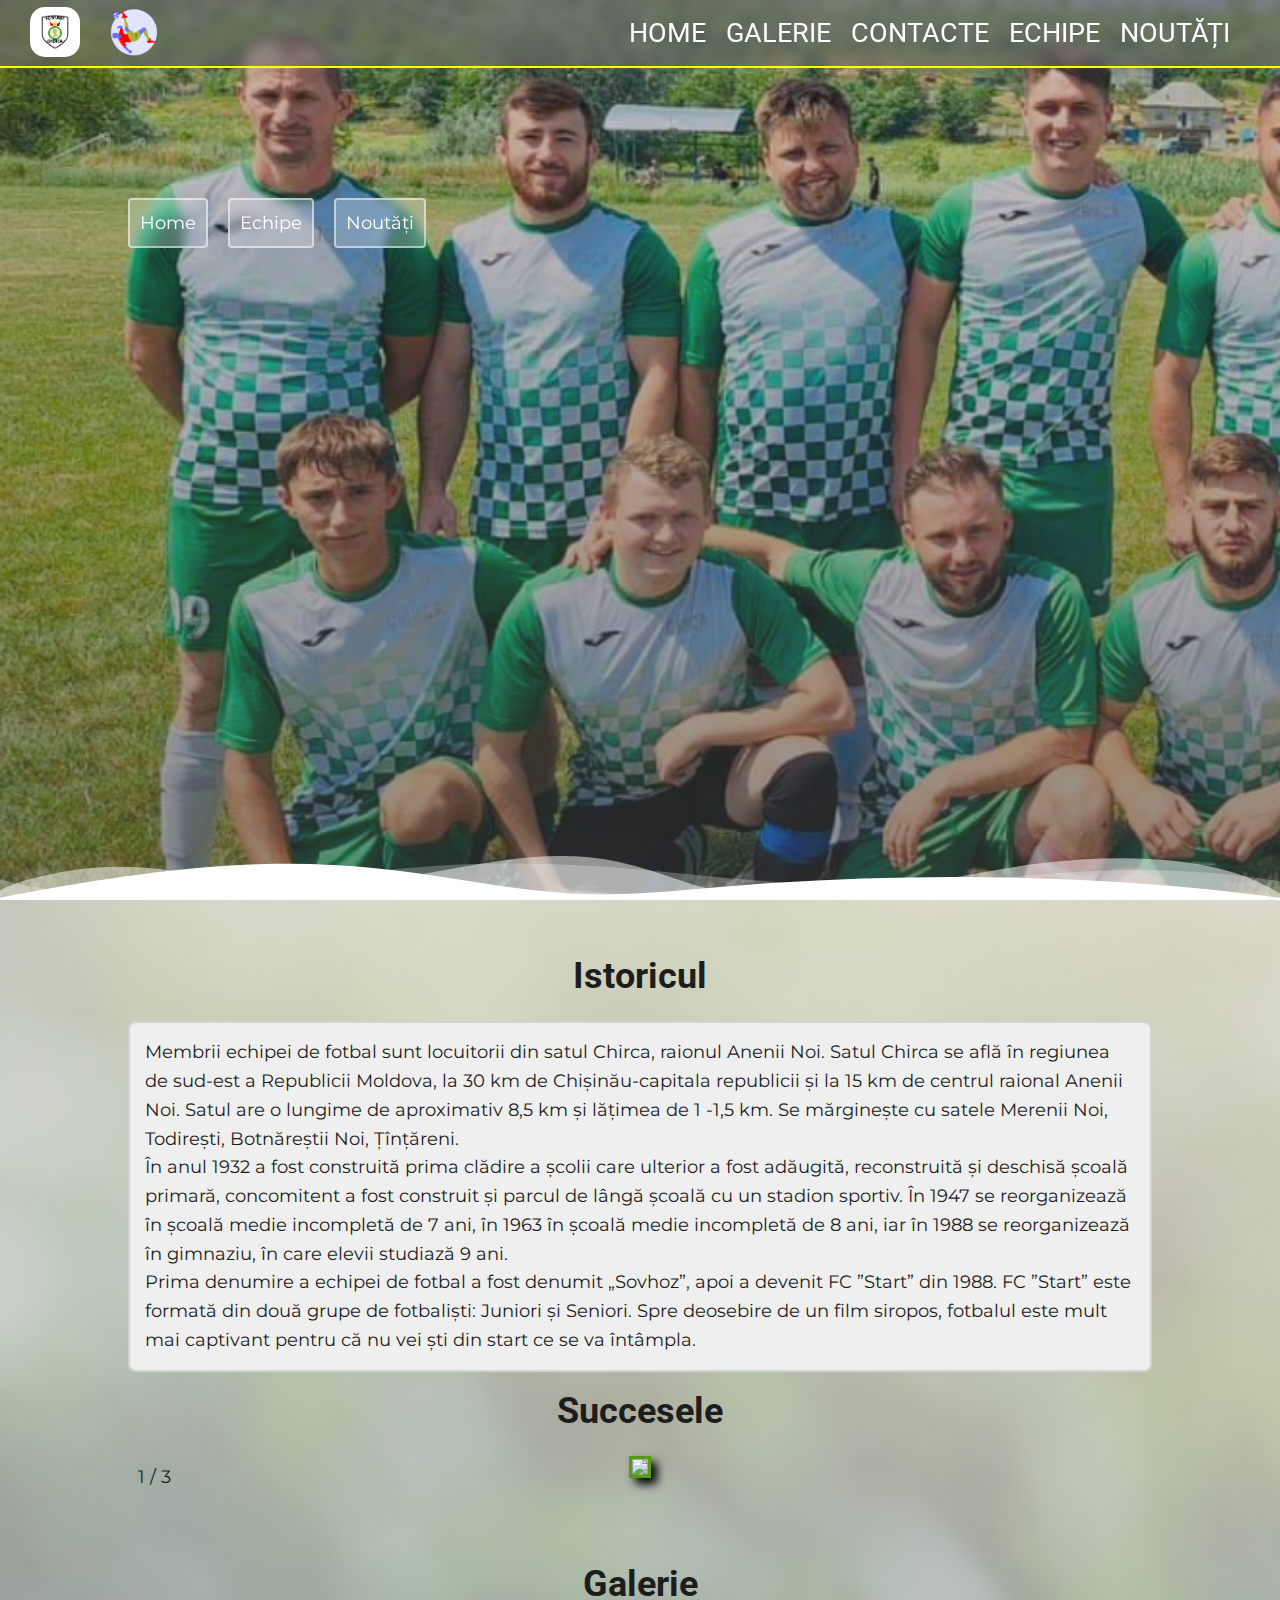
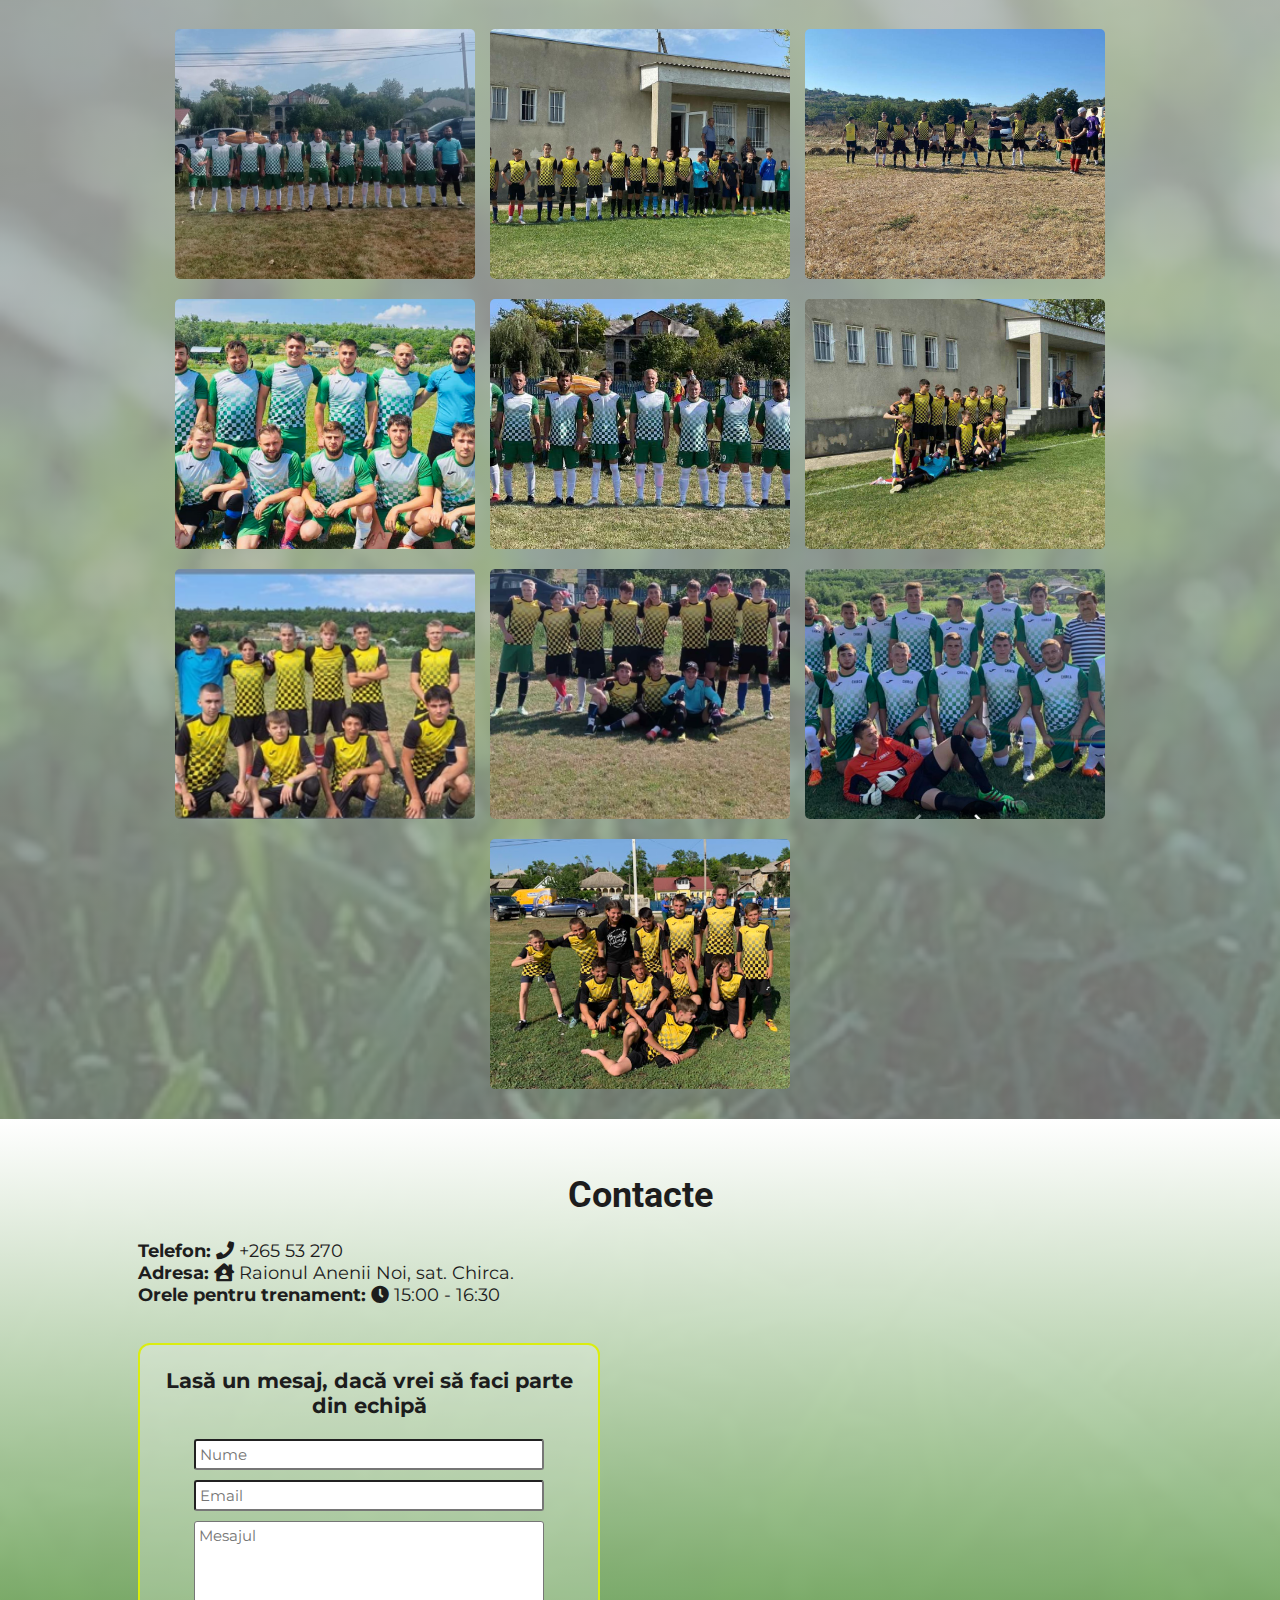
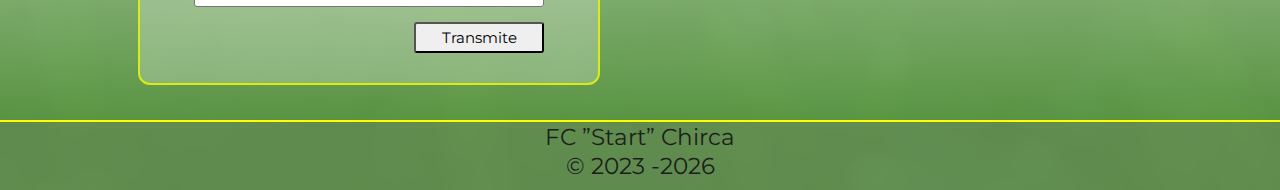
==== index.html @ 76280868 "Add files via upload" ====
<!DOCTYPE html>
<html lang="en">

<head>
    <meta charset="UTF-8">
    <meta name="viewport" content="width=device-width, initial-scale=1.0">
    <link rel="stylesheet" href="css/style.css" />
    <link rel="icon" href="images/icon.png" />
    <link rel="stylesheet" href="https://cdnjs.cloudflare.com/ajax/libs/font-awesome/5.15.2/css/all.min.css" />
    <link rel="stylesheet" href="css/lightbox.css" />

    <script src="js/lightbox.js" defer></script>
    <script src="js/main.js" defer></script>
    <script src="js/slider.js" defer></script>

    <title>Echipa de fotbal</title>
</head>

<body>
    <header data-aos="fade-down">
        <a href="index.html">
            <img src="images/logou.png">
            <img src="images/icon.png">
        </a>
        <navbar class="nav" id="navbar">
            <a onclick="mobile()" href="index.html#despre">Home</a>
            <a onclick="mobile()" href="index.html#galerie">Galerie</a>
            <a onclick="mobile()" href="index.html#contacte">Contacte</a>
            <a href="pages/echipe.html">Echipe</a>
            <a href="pages/noutati.html">Noutăți</a>
            <i onclick="mobile()" class="fa fa-bars hamburger" aria-hidden="true"></i>

        </navbar>
    </header>
    <section id="intro">
        <div class="intro-content" data-aos="fade-in" data-aos-delay="500">
            <a class="intro-btn" id="despre-btn" href="#despre">Home</a>
            <a class="intro-btn" href="pages/echipe.html">Echipe</a>
            <a class="intro-btn" href="pages/noutati.html">Noutăți</a>
            <br />
        </div>
        <div class="custom-shape-divider-bottom-1706965773">
            <svg data-name="Layer 1" xmlns="http://www.w3.org/2000/svg" viewBox="0 0 1200 120"
                preserveAspectRatio="none">
                <path
                    d="M0,0V46.29c47.79,22.2,103.59,32.17,158,28,70.36-5.37,136.33-33.31,206.8-37.5C438.64,32.43,512.34,53.67,583,72.05c69.27,18,138.3,24.88,209.4,13.08,36.15-6,69.85-17.84,104.45-29.34C989.49,25,1113-14.29,1200,52.47V0Z"
                    opacity=".25" class="shape-fill"></path>
                <path
                    d="M0,0V15.81C13,36.92,27.64,56.86,47.69,72.05,99.41,111.27,165,111,224.58,91.58c31.15-10.15,60.09-26.07,89.67-39.8,40.92-19,84.73-46,130.83-49.67,36.26-2.85,70.9,9.42,98.6,31.56,31.77,25.39,62.32,62,103.63,73,40.44,10.79,81.35-6.69,119.13-24.28s75.16-39,116.92-43.05c59.73-5.85,113.28,22.88,168.9,38.84,30.2,8.66,59,6.17,87.09-7.5,22.43-10.89,48-26.93,60.65-49.24V0Z"
                    opacity=".5" class="shape-fill"></path>
                <path
                    d="M0,0V5.63C149.93,59,314.09,71.32,475.83,42.57c43-7.64,84.23-20.12,127.61-26.46,59-8.63,112.48,12.24,165.56,35.4C827.93,77.22,886,95.24,951.2,90c86.53-7,172.46-45.71,248.8-84.81V0Z"
                    class="shape-fill"></path>
            </svg>
        </div>
    </section>
    <main>
        <section id="despre" data-aos="fade-in">
            <h1 class="centered">Istoricul</h1>
            <p class="p-despre">
                Membrii echipei de fotbal sunt locuitorii din satul Chirca, raionul Anenii Noi. Satul Chirca se
                află în regiunea de sud-est a Republicii Moldova, la 30 km de Chișinău-capitala republicii și la 15 km
                de centrul raional Anenii Noi. Satul are o lungime de aproximativ 8,5 km și lățimea de 1 -1,5 km. Se
                mărginește cu satele Merenii Noi, Todirești, Botnăreștii Noi, Țînțăreni.
                <br />
                În anul 1932 a fost construită prima clădire a școlii care ulterior a fost adăugită, reconstruită și
                deschisă școală primară, concomitent a fost construit și parcul de lângă școală cu un stadion sportiv.
                În 1947 se reorganizează în școală medie incompletă de 7 ani, în 1963 în școală
                medie incompletă de 8 ani, iar în 1988 se reorganizează în gimnaziu, în care elevii studiază 9 ani.
                <br />
                Prima denumire a echipei de fotbal a fost denumit „Sovhoz”, apoi a devenit FC ”Start” din 1988. FC
                ”Start” este formată din două grupe de fotbaliști: Juniori și Seniori.
                Spre deosebire de un film siropos, fotbalul este mult mai captivant pentru că nu vei ști din start ce se
                va întâmpla.
            <h1 class="centered">Succesele</h1>
            <div class="succesele-imagini">
                <div class="slidesshow-cont">
                    <center>
                        <div class="slide">
                            <div class="numer-slide">1 / 3</div>
                            <img src="images/s8.png">
                        </div>
                        <div class="slide">
                            <div class="numer-slide">2 / 3</div>
                            <img src="images/s7.png">
                        </div>
                        <div class="slide">
                            <div class="numer-slide">3 / 3</div>
                            <img src="images/s2.jpg">
                        </div>
                    </center>
                </div>
            </div>
        </section>
        <section id="galerie" data-aos="fade-in">
            <h1 class="centered">Galerie</h1>
            <div class="container-galerie">
                <a data-aos="zoom-in-down" data-aos-delay="400" href="images/f3.jpg">
                    <img src="images/f3.jpg">
                </a>

                <a data-aos="zoom-in-down" data-aos-delay="600" href="images/f4.jpg">
                    <img src="images/f4.jpg">
                </a>

                <a data-aos="zoom-in-down" data-aos-delay="800" href="images/f5.jpg">
                    <img src="images/f5.jpg">
                </a>

                <a data-aos="zoom-in-down" data-aos-delay="1000" href="images/f6.jpg">
                    <img src="images/f6.jpg">
                </a>

                <a data-aos="zoom-in-down" data-aos-delay="1100" href="images/f7.jpg">
                    <img src="images/f7.jpg">
                </a>

                <a data-aos="zoom-in-down" data-aos-delay="1200" href="images/f8.jpg">
                    <img src="images/f8.jpg">
                </a>
                <a data-aos="zoom-in-down" data-aos-delay="1250" href="images/f11.png">
                    <img src="images/f11.png">
                </a>
                <a data-aos="zoom-in-down" data-aos-delay="1300" href="images/e13.jpg">
                    <img src="images/e13.jpg">
                </a>
                <a data-aos="zoom-in-down" data-aos-delay="1300" href="images/f10.png">
                    <img src="images/f10.png">
                </a>
                <a data-aos="zoom-in-down" data-aos-delay="1300" href="images/f12.png">
                    <img src="images/f12.png">
                </a>
            </div>

        </section>
        <section id="contacte" data-aos="fade-in">
            <h1 class="centered">Contacte</h1>
            <div class="row">
                <div class="col-50 contacte-info">
                    <b>Telefon:</b>
                    <i class='fas fa-phone'></i>
                    <a href="tel:+265 53 270">+265 53 270 </a>
                    <br />

                    <b>Adresa: </b>
                    <i class='fas fa-house-user'></i>
                    <span> Raionul Anenii Noi, sat. Chirca.</span>
                    <br />
                    <b>Orele pentru trenament:</b>
                    <i class="fas fa-clock"></i>
                    <span> 15:00 - 16:30 </span>
                    <br /><br />
                    <div class="formular-container">
                        <form id="formular">
                            <h3>Lasă un mesaj, dacă vrei să faci parte din echipă</h3>
                            <input type="text" id="nume" placeholder="Nume" required>
                            <br />
                            <input type="email" id="email" placeholder="Email" required>
                            <br />
                            <textarea id="mesaj" rows="4" placeholder="Mesajul" required></textarea>
                            <br />
                            <input type="button" value="Transmite" onclick="send()">

                        </form>

                    </div>

                </div>
                <div class="col-50">
                    <iframe
                        src="https://www.google.com/maps/embed?pb=!1m18!1m12!1m3!1d2724.8843421335537!2d29.10164827434111!3d46.92465573482272!2m3!1f0!2f0!3f0!3m2!1i1024!2i768!4f13.1!3m3!1m2!1s0x40c97472e918efff%3A0x274dc02933626391!2sStadion%20Chirca!5e0!3m2!1sru!2s!4v1707836355784!5m2!1sru!2s"
                        width="400" height="450" style="border:0;" allowfullscreen="" loading="lazy"
                        referrerpolicy="no-referrer-when-downgrade"></iframe>

                </div>

            </div>

        </section>
    </main>

    <footer>
        <div> FC ”Start” Chirca <I class="FC Start"></I></div>
        &copy; 2023
        <script>new Date().getFullYear() > 2023 && document.write("-" + new Date().getFullYear());</script>
    </footer>
    </main>

</body>

</html>
---- css/style.css ----
@import url('https://fonts.googleapis.com/css2?family=Montserrat:@1&family=Roboto:,wght@0,300;1,400&display=swap');

:root {
    --primary: white;
    --secondary: #daed0f;
    --text: #1d1d1d;
    --sectionbg: #58993fe0;
}

* {
    box-sizing: border-box;
}

html {
    font-family: Montserrat;
    font-size: 18px;
}

body {
    color: var(--text);
    margin: 0px;
    background: linear-gradient(#ffffffcf, #797575b6), url("../images/n4.jpg");
    background-size: cover;
    background-repeat: no-repeat;
}

header {
    padding: 7px 50px 4px 5px;
    background-color: #6a67679b;
    position: fixed;
    z-index: 2;
    width: 100%;
    backdrop-filter: blur(5px);
    border-bottom: 2px solid yellow;
}

header img {
    height: 50px;
    border-radius: 30%;
    margin-left: 2%;
}

footer {
    text-align: center;
    font-size: 1.3rem;
    min-height: 70px;
    background-color: rgba(96, 145, 76, 0.88);
    border-top: 2px solid yellow;
}

a {
    text-decoration: none !important;
}

p {
    line-height: 160%;
}

.nav {
    float: right;
    padding-top: 10px;
}

.nav a {
    color: var(--primary);
    font-size: 1.5rem;
    text-transform: uppercase;
    margin-left: 15px;
    font-family: Roboto;
}

.nav a:hover {
    color: rgba(20, 160, 20, 0.925);

}

h1 {
    font-family: Roboto;
    font-size: 2rem;
    margin-top: 5px;
}

#intro {
    min-height: 100vh;
    background: linear-gradient(#41414140, #4141418b), url(../images/f1.png);
    background-size: cover;
    color: var(--primary);
    position: relative;
}

.intro-content {
    padding-top: 22vh;
    padding-left: 10%;
}

.intro-content h1 {
    font-size: 2rem;
    margin-top: 0px;
    margin-bottom: -15px;
}

.intro-btn {
    display: inline-block;
    background-color: #ffffff3d;
    padding: 12px 10px;
    margin-right: 15px;
    border-radius: 4px;
    border: 2px solid #ffffff86;

    backdrop-filter: blur(5px);
    color: var(--primary);
}

.intro-btn:hover {
    filter: opacity(0.8s);
}

.logou {
    height: 90px;
    border-radius: 20px;

}

.custom-shape-divider-bottom-1675262823 {
    position: absolute;
    bottom: 0;
    left: 0;
    width: 100%;
    overflow: hidden;
    line-height: 0;
}

.hamburger {
    color: var(--primary);
    font-size: 1.7rem;
    cursor: pointer;
    display: none !important;
}

.custom-shape-divider-bottom-1706965773 {
    position: absolute;
    bottom: 0;
    left: 0;
    width: 100%;
    overflow: hidden;
    line-height: 0;
    transform: rotate(180deg);
}

.custom-shape-divider-bottom-1706965773 svg {
    position: relative;
    display: block;
    width: calc(100% + 1.3px);
    height: 48px;
}

.custom-shape-divider-bottom-1706965773 .shape-fill {
    fill: #FFFFFF;
}

main section {
    padding: 50px 15% 25px 15%;
    position: relative;
}

.centered {
    text-align: center;
}

.p-despre {
    border: 2px lightgrey solid;
    padding: 15px;
    border-radius: 8px;
    background-color: #efefef;
}

.slideshow-container {
    height: 450px;
    display: flex;
    justify-content: center;
}

.slide {
    display: none;
    position: relative;
}

.slide img {
    max-height: 100%;
    max-height: 350px;
    border: 3px solid #569c10;
    box-shadow: 6px 6px 10px black;
}

.numer-slide {
    position: absolute;
    left: 10px;
    top: 10px;

}

.slideshow-cont {
    height: 400px;
    display: flex;
    justify-content: center;
}

#despre>i,#galerie>i {
    position: absolute;
    font-size: 2rem;
    z-index: -1.8;
}

#galerie {
    min-height: 60vh;
}

.container-galerie img {
    width: 300px;
    height: 250px;
    object-fit: cover;
    border-radius: 5px;
}

.container-galerie {
    display: flex;
    flex-wrap: wrap;
    gap: 15px;
    justify-content: center;

}

.container-galerie img:hover {
    filter: drop-shadow(0 0 4px var(--secondary));
}

.row {
    overflow: auto;

}

[class^="col-"] {
    float: left;
    padding: 0px 10px;
}

.col-50 {
    width: 50%;
}

#contacte {
    background: linear-gradient(var(--primary), var(--sectionbg));
}

.harta {
    width: 50%;
    height: 450px;
    border-radius: 7px;
}

.contacte-info a {
    color: var(--text) !important;
}

.formular-container {
    background-color: #ffffff40;
    margin-right: 30px;
    max-width: 500px;
    border-radius: 12px;
    text-align: center;
    padding: 2px 10px 20px 10px;
    margin-top: 15px;
    border: 2px solid var(--secondary);
    overflow: auto;
}
.formular-container input,  .formular-container textarea {
    font-family: inherit;
    width: 80%;
    margin-bottom: 10px;
    resize: none;
    font-size: 0.85rem;
    padding: 4px;
    border-radius: 3px;

}
.formular-container input[type="button"] {
    cursor: pointer;
    width: 130px;
    float: right;
    margin-right: 10%;
}

.col-70 {
    width: 70%;
    float: left;
    padding: 10px 20px;
}

.col-45 {
    width: 45%;
    float: left;
    padding: 10px 20px;
}

.container-noutati {
    width: calc(100% - 420px);
    float: left;

}

.fb-desktop {
    float: right;
    margin-top: 90px;
}

.fb-mobile {
    display: none;
}

#noutati {
    overflow: auto;
    min-height: 95vh;
    padding-right: 8%;
}

.noutate {
    border: 2px solid lightgrey;
    border-radius: 5px;
    box-shadow: rgba(0, 0, 0, 0.35) 0px 5px 15px;
    position: relative;
    padding: 0px 15px 10px 15px;
    overflow: auto;
    margin-bottom: 15px;
}

.data {
    position: absolute;
    top: 5px;
    right: 15px;
    font-size: 0.8rem;
}

.noutate img {
    width: 30%;
    float: left;
    margin-right: 12px;
    border-radius: 4px;
    box-shadow: rgba(0, 0, 0, 0.35) 0px 5px 15px;
}

.noutate p {
    font-size: 0.9rem;
}

.img-noutati {
    width: 100%;
    margin-top: 20px;
}

.p-echipe {
    font-size: 1.3rem;
}

.img-limbaj {
    max-height: 120px;
    margin-top: 10px;
}

.img-limbaj:hover {
    transform: scale(1.1);
    transition: all linear 2s;
}

.icon {
    position: fixed;
    bottom: 10px;
    right: 10px;
    width: 80px;

}

.img {
    height: 60px;
    border-radius: 40%;
    margin-left: 3%;
}


.foto {
    display: flex;
    flex-wrap: wrap;
    justify-content: space-evenly;
    gap: 15px;
    margin-top: 25px;
}

.foto img {
    width: 150px;
    height: 200px;
    object-fit: cover;
    margin-top: 10px;
    margin-left: 10px;
    box-shadow: rgba(22, 21, 21, 0.199) 0px 54px 55px, rgba(0, 0, 0, 0.12) 0px -12px 30px, rgba(0, 0, 0, 0.12) 0px 4px 6px, rgba(0, 0, 0, 0.17) 0px 12px 13px, rgba(0, 0, 0, 0.09) 0px -3px 5px;
    transition: filter, transform 0.8s;
    animation: fade 2s forwards;
    animation-delay: 0.5s;
    opacity: 0;
    border: 3px solid #8c9819;
}

.foto img:hover {
    filter: saturate(125%) drop-shadow(3px 2px 4px black) !important;
    transform: scale(1.03) rotate(1deg) !important;
}

@keyframes fade {
    0% {
        opacity: 0;
        transform: scale(0.0);
        filter: blur(5px);
    }

    50% {
        opacity: 1;
        transform: scale(0px);
    }

    100% {
        opacity: 1;
        transform: scale(1);

    }
}







@media (max-width: 1300px) {
    main section {
        padding-left: 10%;
        padding-right: 10%;
    }

    .noutate img {
        width: 40%;
    }
}

@media (max-width: 1000px) {
    .noutate img {
        float: none;
        max-width: 240px;
        display: block;
        margin: 0 auto;
    }
}

@media (max-width: 780px) {
    html {
        font-size: 16px;
    }

    main section {
        padding-left: 10px;
        padding-right: 10px;
    }

    .intro-content h1 {
        font-size: 2.4rem;
    }

    .container-galerie img {
        width: 160px;
        height: 140px;
    }

    [class^="col-"] {
        width: 100%;
    }

    .formular-container {
        width: 100%;
        margin-bottom: 15px;
        max-width: none;
    }

    .slideshow {
        height: 50vh;
    }

    .slideshow {
        height: 100%;
    }

    .slideshow-container {
        height: 400px;
        display: flex;
        justify-content: center;
    }

    .slide {
        max-height: 90%;
    }

    .slide img {
        max-width: 100%;
        min-height: 100%;
    }

    .fb-desktop {
        display: block;
        text-align: center;
        margin-top: 30px;
        width: 100%;
    }

    .fb-mobile {
        text-align: center;
        margin: auto;
        width: 90%;
        height: 300px;
    }

    .hamburger {
        display: inline-block !important;
        position: absolute;
        top: 20px;
        right: 25px;

    }

    .nav {
        float: none;
    }

    .nav a {
        display: none;
    }

    .nav.mobile a {
        display: block;
        text-align: center;
        margin-bottom: 10px;
    }

    #intro {
        background-position: 60%;
    }

    #noutati {
        padding-right: 10px;
    }

    .container-noutati {
        width: 100%;
        float: none;
    }
}
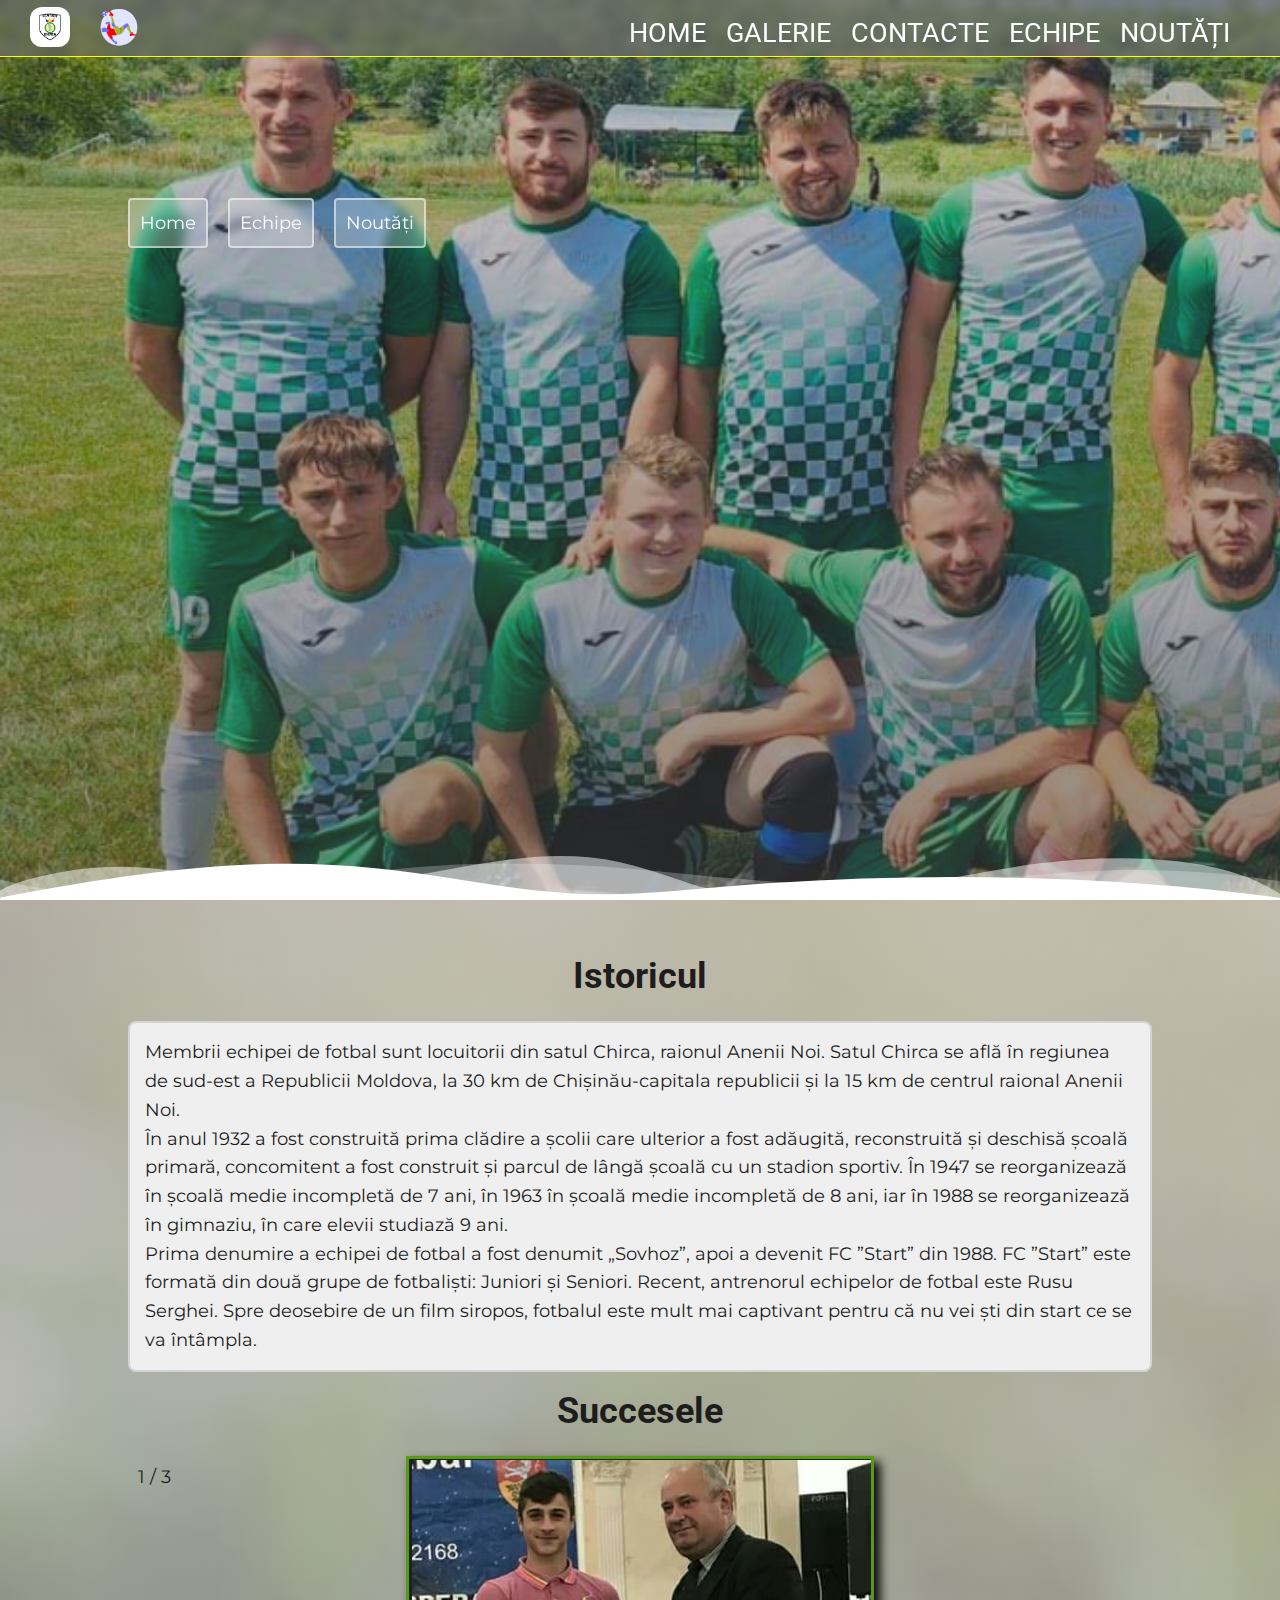
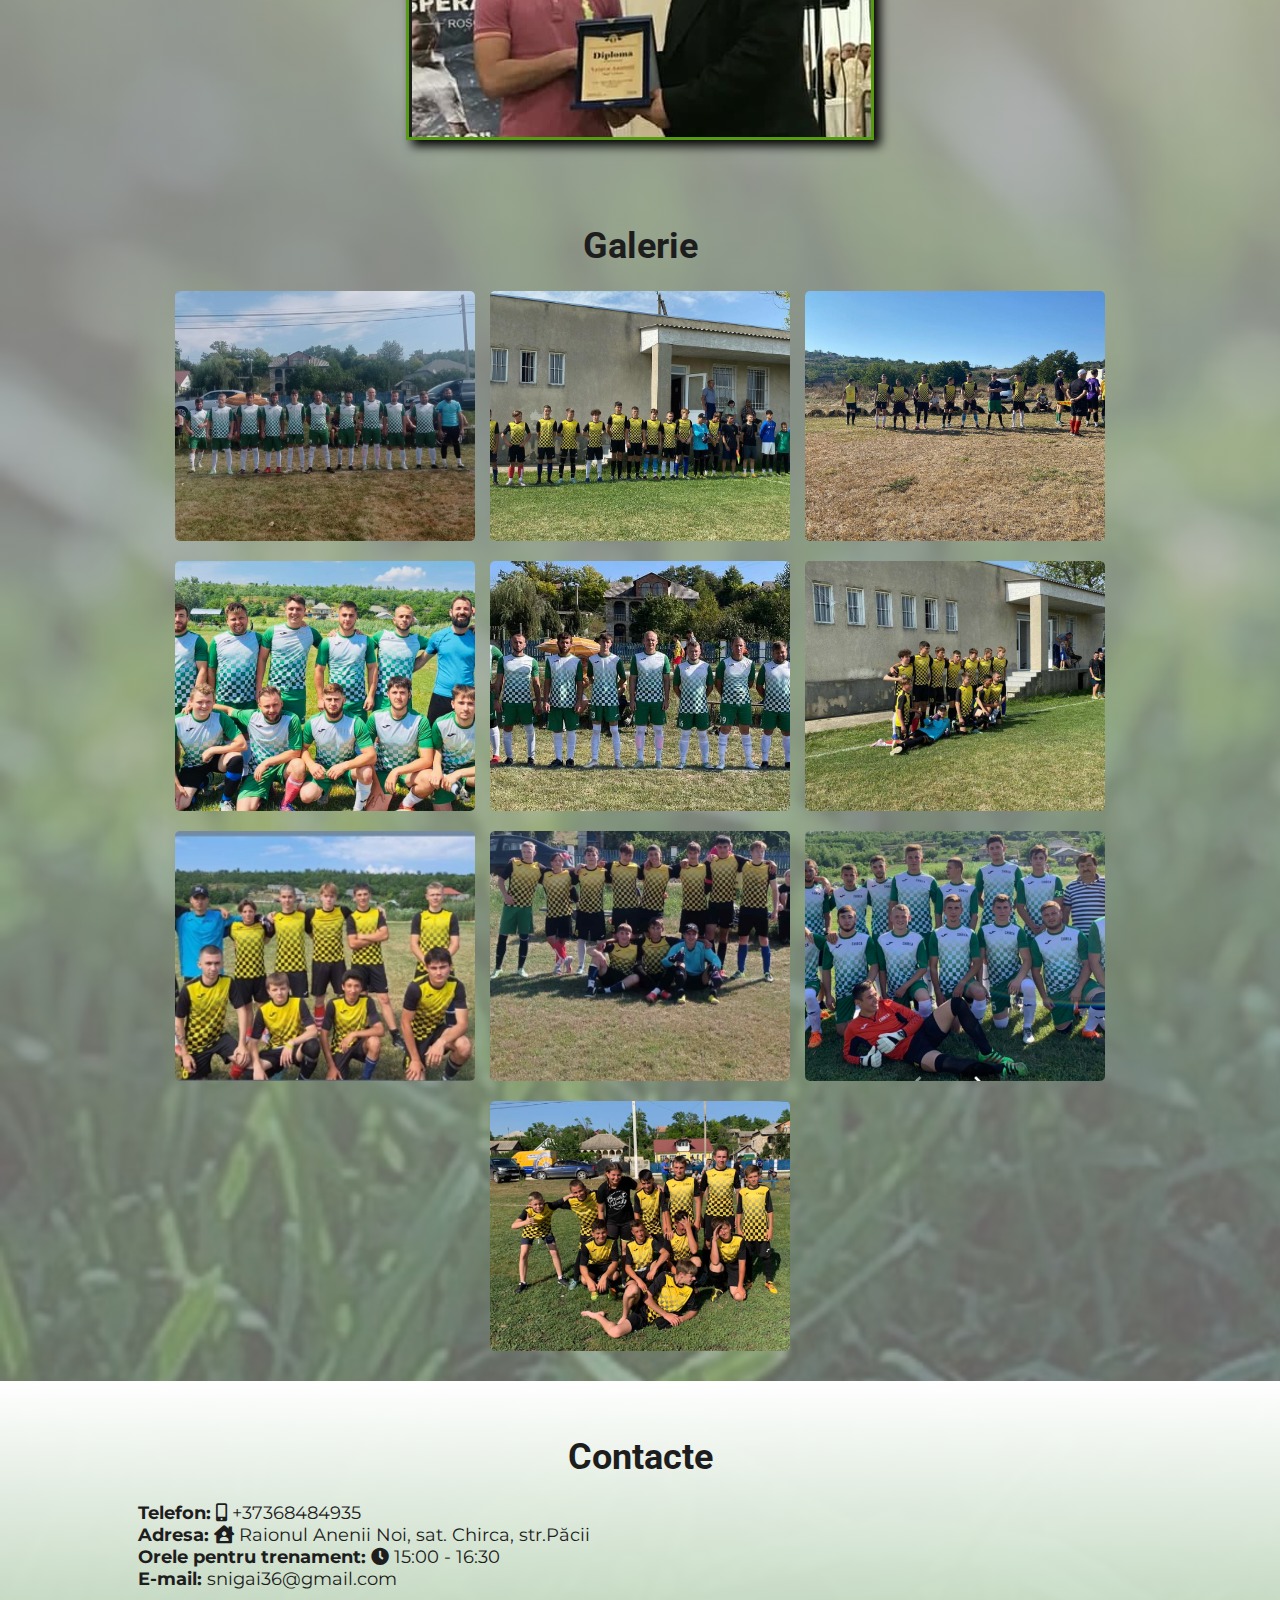
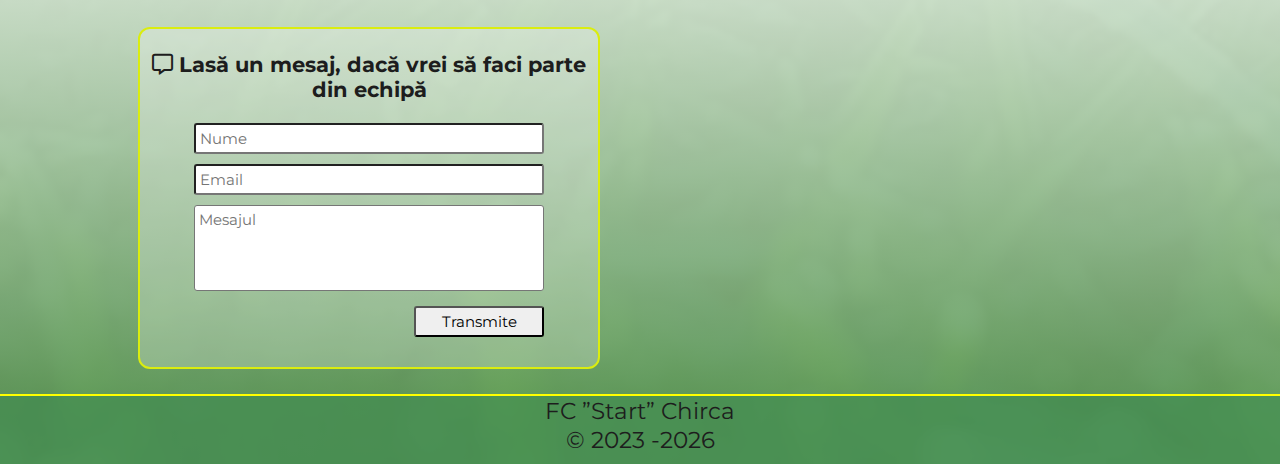
==== commit 3ca2bc3a: "Add files via upload" ====
--- a/index.html
+++ b/index.html
@@ -19,7 +19,7 @@
 <body>
     <header data-aos="fade-down">
         <a href="index.html">
-            <img src="images/logou.png">
+            <img src="images/logo.png">
             <img src="images/icon.png">
         </a>
         <navbar class="nav" id="navbar">
@@ -60,8 +60,7 @@
             <p class="p-despre">
                 Membrii echipei de fotbal sunt locuitorii din satul Chirca, raionul Anenii Noi. Satul Chirca se
                 află în regiunea de sud-est a Republicii Moldova, la 30 km de Chișinău-capitala republicii și la 15 km
-                de centrul raional Anenii Noi. Satul are o lungime de aproximativ 8,5 km și lățimea de 1 -1,5 km. Se
-                mărginește cu satele Merenii Noi, Todirești, Botnăreștii Noi, Țînțăreni.
+                de centrul raional Anenii Noi. 
                 <br />
                 În anul 1932 a fost construită prima clădire a școlii care ulterior a fost adăugită, reconstruită și
                 deschisă școală primară, concomitent a fost construit și parcul de lângă școală cu un stadion sportiv.
@@ -69,7 +68,7 @@
                 medie incompletă de 8 ani, iar în 1988 se reorganizează în gimnaziu, în care elevii studiază 9 ani.
                 <br />
                 Prima denumire a echipei de fotbal a fost denumit „Sovhoz”, apoi a devenit FC ”Start” din 1988. FC
-                ”Start” este formată din două grupe de fotbaliști: Juniori și Seniori.
+                ”Start” este formată din două grupe de fotbaliști: Juniori și Seniori. Recent, antrenorul echipelor de fotbal este Rusu Serghei.
                 Spre deosebire de un film siropos, fotbalul este mult mai captivant pentru că nu vei ști din start ce se
                 va întâmpla.
             <h1 class="centered">Succesele</h1>
@@ -138,21 +137,23 @@
             <div class="row">
                 <div class="col-50 contacte-info">
                     <b>Telefon:</b>
-                    <i class='fas fa-phone'></i>
-                    <a href="tel:+265 53 270">+265 53 270 </a>
+                    <i class="fas fa-mobile-alt"></i>
+                    <a href="tel:+37368484935">+37368484935 </a>
                     <br />
-
                     <b>Adresa: </b>
                     <i class='fas fa-house-user'></i>
-                    <span> Raionul Anenii Noi, sat. Chirca.</span>
+                    <span> Raionul Anenii Noi, sat. Chirca, str.Păcii</span>
                     <br />
                     <b>Orele pentru trenament:</b>
                     <i class="fas fa-clock"></i>
                     <span> 15:00 - 16:30 </span>
-                    <br /><br />
+                    <br />
+                    <b>E-mail:</b>
+                    <a href="mailto:snigai36@gmail.com">snigai36@gmail.com</a>
+                    <br/><br/>
                     <div class="formular-container">
                         <form id="formular">
-                            <h3>Lasă un mesaj, dacă vrei să faci parte din echipă</h3>
+                            <h3><i class='far fa-comment-alt'></i> Lasă un mesaj, dacă vrei să faci parte din echipă</h3>
                             <input type="text" id="nume" placeholder="Nume" required>
                             <br />
                             <input type="email" id="email" placeholder="Email" required>
@@ -169,7 +170,7 @@
                 <div class="col-50">
                     <iframe
                         src="https://www.google.com/maps/embed?pb=!1m18!1m12!1m3!1d2724.8843421335537!2d29.10164827434111!3d46.92465573482272!2m3!1f0!2f0!3f0!3m2!1i1024!2i768!4f13.1!3m3!1m2!1s0x40c97472e918efff%3A0x274dc02933626391!2sStadion%20Chirca!5e0!3m2!1sru!2s!4v1707836355784!5m2!1sru!2s"
-                        width="400" height="450" style="border:0;" allowfullscreen="" loading="lazy"
+                       class="harta" style="border:0;" allowfullscreen="" loading="lazy"
                         referrerpolicy="no-referrer-when-downgrade"></iframe>
 
                 </div>
--- a/css/style.css
+++ b/css/style.css
@@ -4,7 +4,7 @@
     --primary: white;
     --secondary: #daed0f;
     --text: #1d1d1d;
-    --sectionbg: #58993fe0;
+    --sectionbg:rgba(96, 161, 89, 0.803); 
 }
 
 * {
@@ -19,7 +19,7 @@
 body {
     color: var(--text);
     margin: 0px;
-    background: linear-gradient(#ffffffcf, #797575b6), url("../images/n4.jpg");
+    background: linear-gradient(#cbc4c4e0, #8b85859b), url("../images/n4.jpg");
     background-size: cover;
     background-repeat: no-repeat;
 }
@@ -31,11 +31,11 @@
     z-index: 2;
     width: 100%;
     backdrop-filter: blur(5px);
-    border-bottom: 2px solid yellow;
+    border-bottom: 1.7px solid yellow;
 }
 
 header img {
-    height: 50px;
+    height: 40px;
     border-radius: 30%;
     margin-left: 2%;
 }
@@ -44,7 +44,7 @@
     text-align: center;
     font-size: 1.3rem;
     min-height: 70px;
-    background-color: rgba(96, 145, 76, 0.88);
+    background-color: rgba(71, 147, 82, 0.883);
     border-top: 2px solid yellow;
 }
 
@@ -70,7 +70,7 @@
 }
 
 .nav a:hover {
-    color: rgba(20, 160, 20, 0.925);
+    color: yellow;
 
 }
 
@@ -94,7 +94,7 @@
 }
 
 .intro-content h1 {
-    font-size: 2rem;
+    font-size: 1.8rem;
     margin-top: 0px;
     margin-bottom: -15px;
 }
@@ -115,7 +115,7 @@
     filter: opacity(0.8s);
 }
 
-.logou {
+.logo {
     height: 90px;
     border-radius: 20px;
 
@@ -253,7 +253,7 @@
 }
 
 .harta {
-    width: 50%;
+    width: 100%;
     height: 450px;
     border-radius: 7px;
 }
@@ -545,11 +545,10 @@
         text-align: center;
         margin-bottom: 10px;
     }
-
     #intro {
+        min-height: 50vh;
         background-position: 60%;
     }
-
     #noutati {
         padding-right: 10px;
     }
